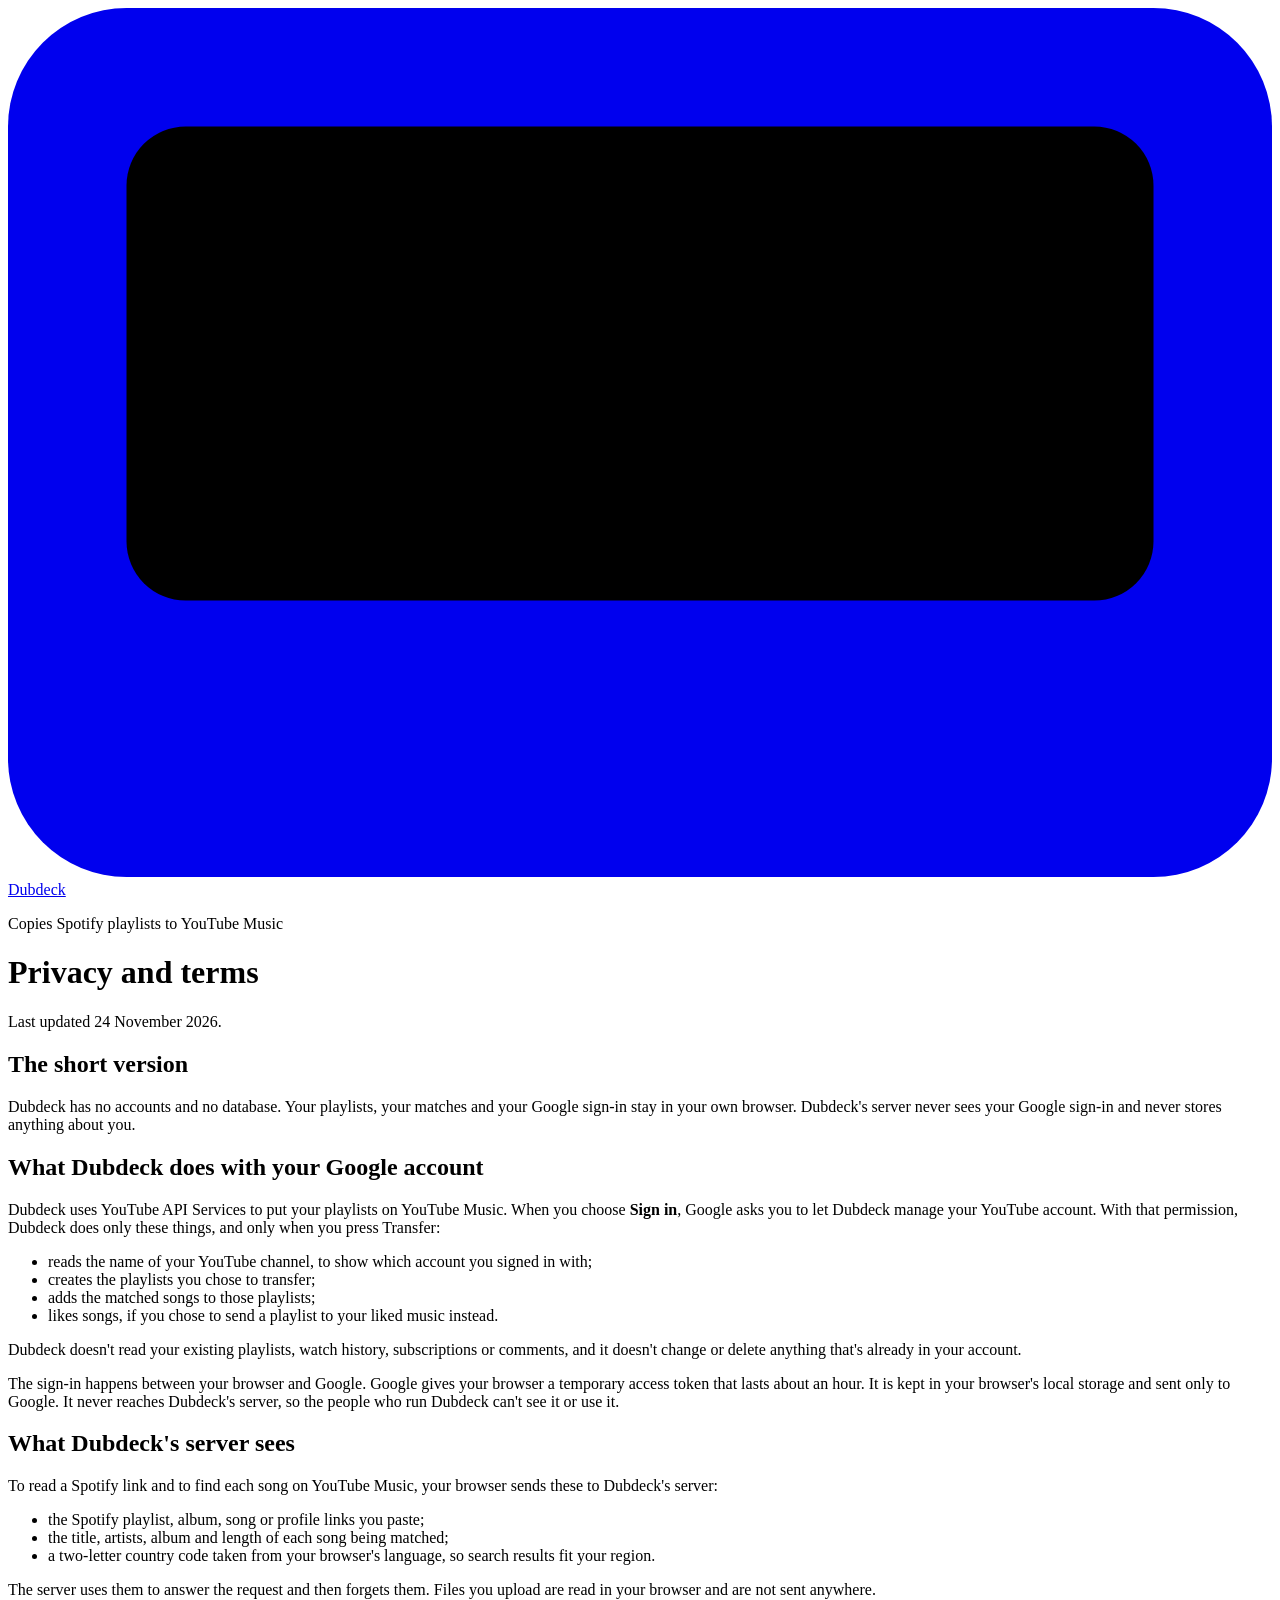
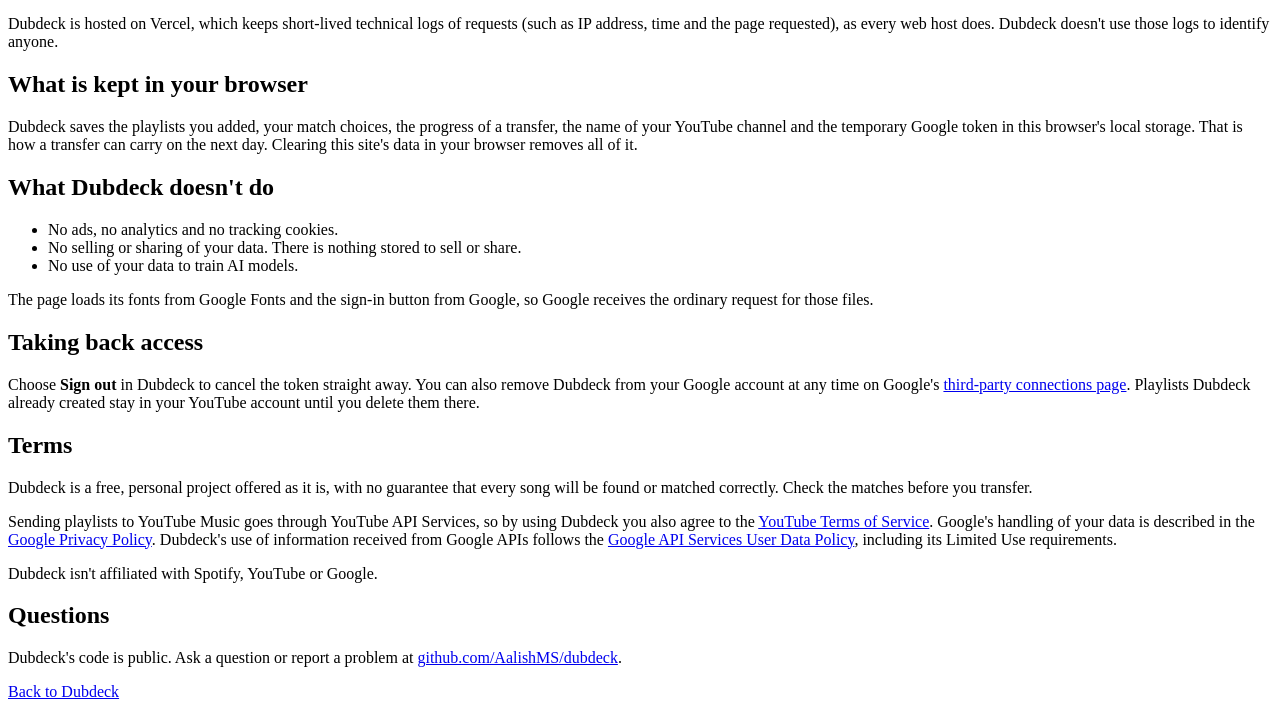
==== public/privacy.html @ aac77d81 "Read whole playlists and profiles from a link; add privacy page - A playlist link now brings every s" ====
<!doctype html>
<html lang="en">
<head>
  <meta charset="utf-8">
  <meta name="viewport" content="width=device-width, initial-scale=1, viewport-fit=cover">
  <title>Privacy and terms · Dubdeck</title>
  <meta name="description" content="What Dubdeck does with your playlists and your Google sign-in.">
  <link rel="icon" href="data:image/svg+xml,%3Csvg xmlns='http://www.w3.org/2000/svg' viewBox='0 0 32 22'%3E%3Crect width='32' height='22' rx='3' fill='%23383c3a'/%3E%3Crect x='3' y='3' width='26' height='12' rx='1.5' fill='%23f2efe6'/%3E%3Crect x='8' y='7' width='16' height='5' rx='2.5' fill='%232a2623'/%3E%3Ccircle cx='11' cy='9.5' r='1.6' fill='%23e2962b'/%3E%3Ccircle cx='21' cy='9.5' r='1.6' fill='%23e2962b'/%3E%3C/svg%3E">
  <link rel="preconnect" href="https://fonts.googleapis.com">
  <link rel="preconnect" href="https://fonts.gstatic.com" crossorigin>
  <link rel="stylesheet" href="https://fonts.googleapis.com/css2?family=Archivo:wdth,wght@62..125,400..800&family=Kalam:wght@400;700&display=swap">
  <link rel="stylesheet" href="/styles.css">
</head>
<body>
  <header class="deck">
    <div class="wrap">
      <div class="deck-top deck-top-solo">
        <a class="brand" href="/">
          <svg viewBox="0 0 32 22" aria-hidden="true"><rect width="32" height="22" rx="3" fill="currentColor"/><rect x="3" y="3" width="26" height="12" rx="1.5" fill="var(--label)"/><rect x="8" y="7" width="16" height="5" rx="2.5" fill="var(--window)"/><circle cx="11" cy="9.5" r="1.6" fill="var(--amber)"/><circle cx="21" cy="9.5" r="1.6" fill="var(--amber)"/></svg>
          Dubdeck
        </a>
        <p class="model">Copies Spotify playlists to YouTube Music</p>
      </div>
    </div>
  </header>

  <main class="wrap">
    <div class="view-head">
      <h1 class="prose-title">Privacy and terms</h1>
      <p class="lede">Last updated 24 November 2026.</p>
    </div>

    <article class="panel prose">
      <h2>The short version</h2>
      <p>Dubdeck has no accounts and no database. Your playlists, your matches and your Google sign-in stay in your own browser. Dubdeck's server never sees your Google sign-in and never stores anything about you.</p>

      <h2>What Dubdeck does with your Google account</h2>
      <p>Dubdeck uses YouTube API Services to put your playlists on YouTube Music. When you choose <b>Sign in</b>, Google asks you to let Dubdeck manage your YouTube account. With that permission, Dubdeck does only these things, and only when you press Transfer:</p>
      <ul>
        <li>reads the name of your YouTube channel, to show which account you signed in with;</li>
        <li>creates the playlists you chose to transfer;</li>
        <li>adds the matched songs to those playlists;</li>
        <li>likes songs, if you chose to send a playlist to your liked music instead.</li>
      </ul>
      <p>Dubdeck doesn't read your existing playlists, watch history, subscriptions or comments, and it doesn't change or delete anything that's already in your account.</p>
      <p>The sign-in happens between your browser and Google. Google gives your browser a temporary access token that lasts about an hour. It is kept in your browser's local storage and sent only to Google. It never reaches Dubdeck's server, so the people who run Dubdeck can't see it or use it.</p>

      <h2>What Dubdeck's server sees</h2>
      <p>To read a Spotify link and to find each song on YouTube Music, your browser sends these to Dubdeck's server:</p>
      <ul>
        <li>the Spotify playlist, album, song or profile links you paste;</li>
        <li>the title, artists, album and length of each song being matched;</li>
        <li>a two-letter country code taken from your browser's language, so search results fit your region.</li>
      </ul>
      <p>The server uses them to answer the request and then forgets them. Files you upload are read in your browser and are not sent anywhere.</p>
      <p>Dubdeck is hosted on Vercel, which keeps short-lived technical logs of requests (such as IP address, time and the page requested), as every web host does. Dubdeck doesn't use those logs to identify anyone.</p>

      <h2>What is kept in your browser</h2>
      <p>Dubdeck saves the playlists you added, your match choices, the progress of a transfer, the name of your YouTube channel and the temporary Google token in this browser's local storage. That is how a transfer can carry on the next day. Clearing this site's data in your browser removes all of it.</p>

      <h2>What Dubdeck doesn't do</h2>
      <ul>
        <li>No ads, no analytics and no tracking cookies.</li>
        <li>No selling or sharing of your data. There is nothing stored to sell or share.</li>
        <li>No use of your data to train AI models.</li>
      </ul>
      <p>The page loads its fonts from Google Fonts and the sign-in button from Google, so Google receives the ordinary request for those files.</p>

      <h2>Taking back access</h2>
      <p>Choose <b>Sign out</b> in Dubdeck to cancel the token straight away. You can also remove Dubdeck from your Google account at any time on Google's <a href="https://myaccount.google.com/connections" target="_blank" rel="noopener">third-party connections page</a>. Playlists Dubdeck already created stay in your YouTube account until you delete them there.</p>

      <h2>Terms</h2>
      <p>Dubdeck is a free, personal project offered as it is, with no guarantee that every song will be found or matched correctly. Check the matches before you transfer.</p>
      <p>Sending playlists to YouTube Music goes through YouTube API Services, so by using Dubdeck you also agree to the <a href="https://www.youtube.com/t/terms" target="_blank" rel="noopener">YouTube Terms of Service</a>. Google's handling of your data is described in the <a href="https://www.google.com/policies/privacy" target="_blank" rel="noopener">Google Privacy Policy</a>. Dubdeck's use of information received from Google APIs follows the <a href="https://developers.google.com/terms/api-services-user-data-policy" target="_blank" rel="noopener">Google API Services User Data Policy</a>, including its Limited Use requirements.</p>
      <p>Dubdeck isn't affiliated with Spotify, YouTube or Google.</p>

      <h2>Questions</h2>
      <p>Dubdeck's code is public. Ask a question or report a problem at <a href="https://github.com/AalishMS/dubdeck/issues" target="_blank" rel="noopener">github.com/AalishMS/dubdeck</a>.</p>
    </article>

    <p class="site-foot"><a href="/">Back to Dubdeck</a></p>
  </main>
</body>
</html>
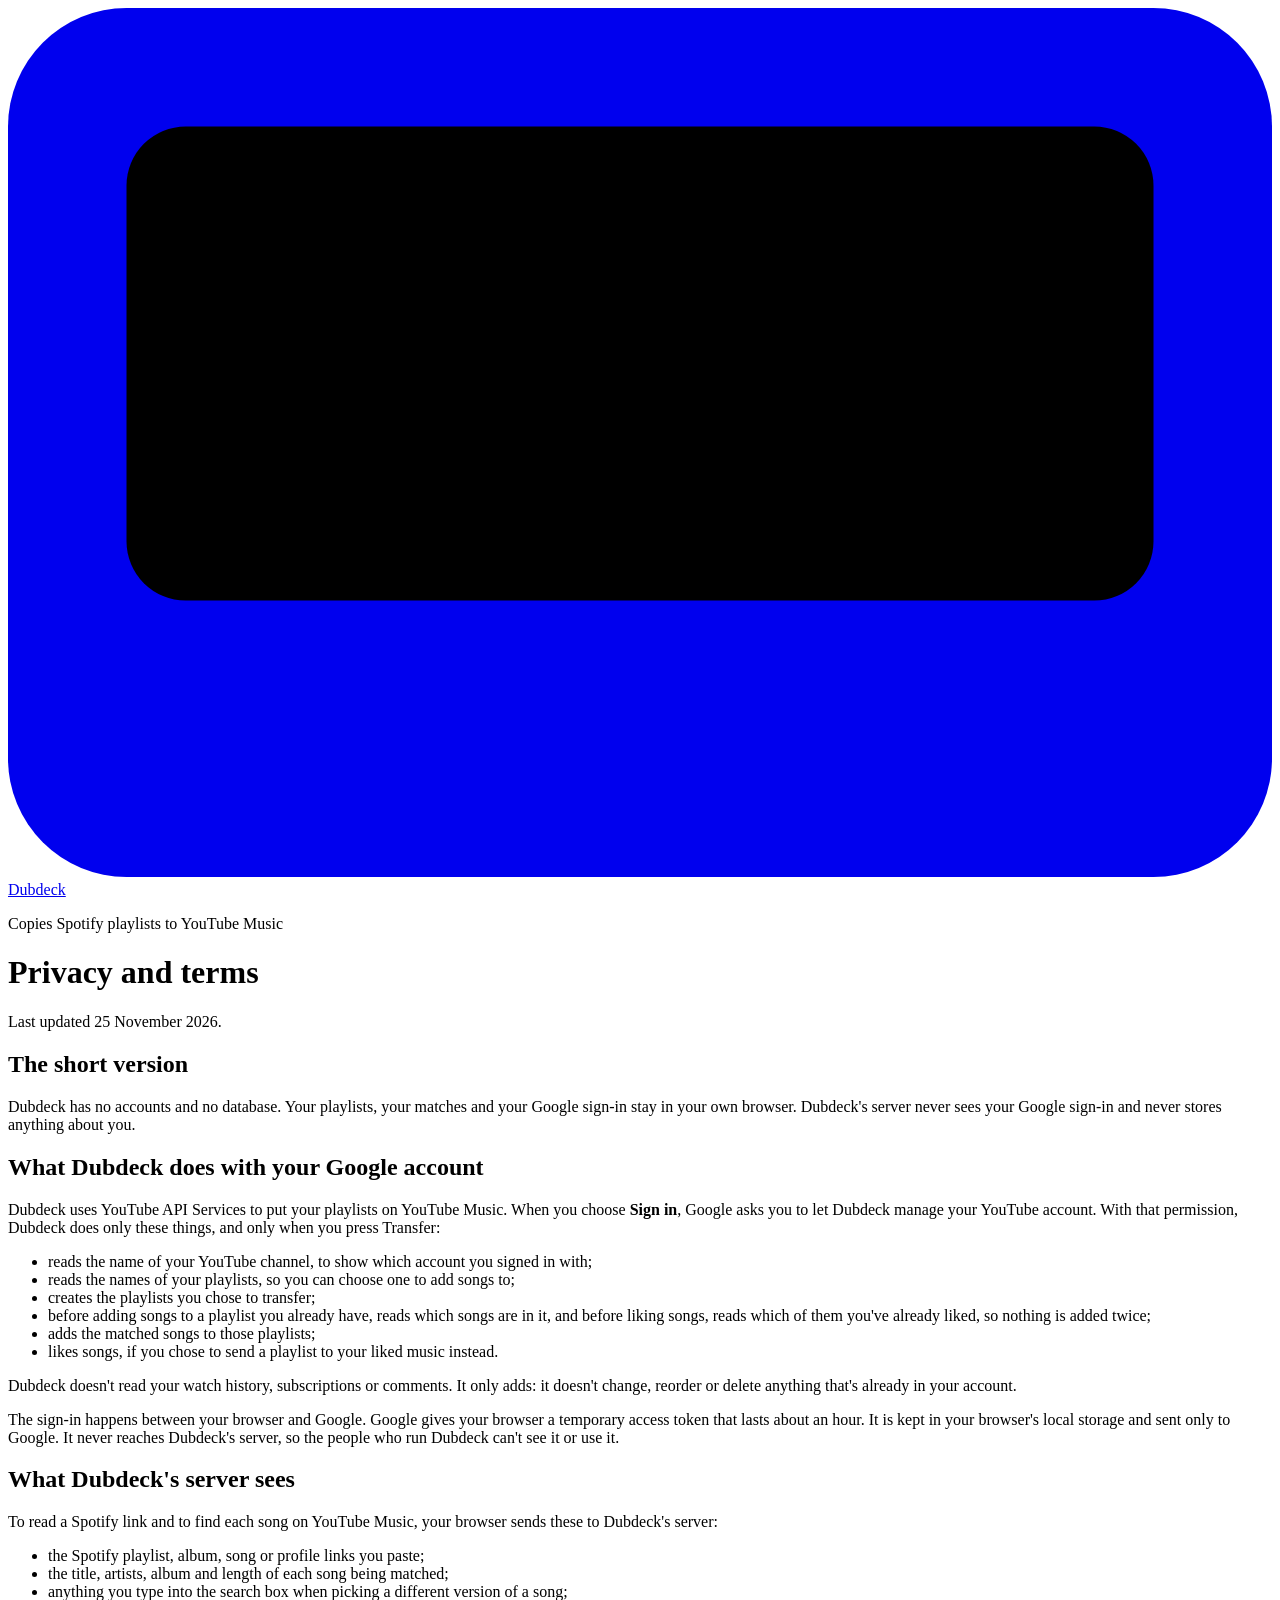
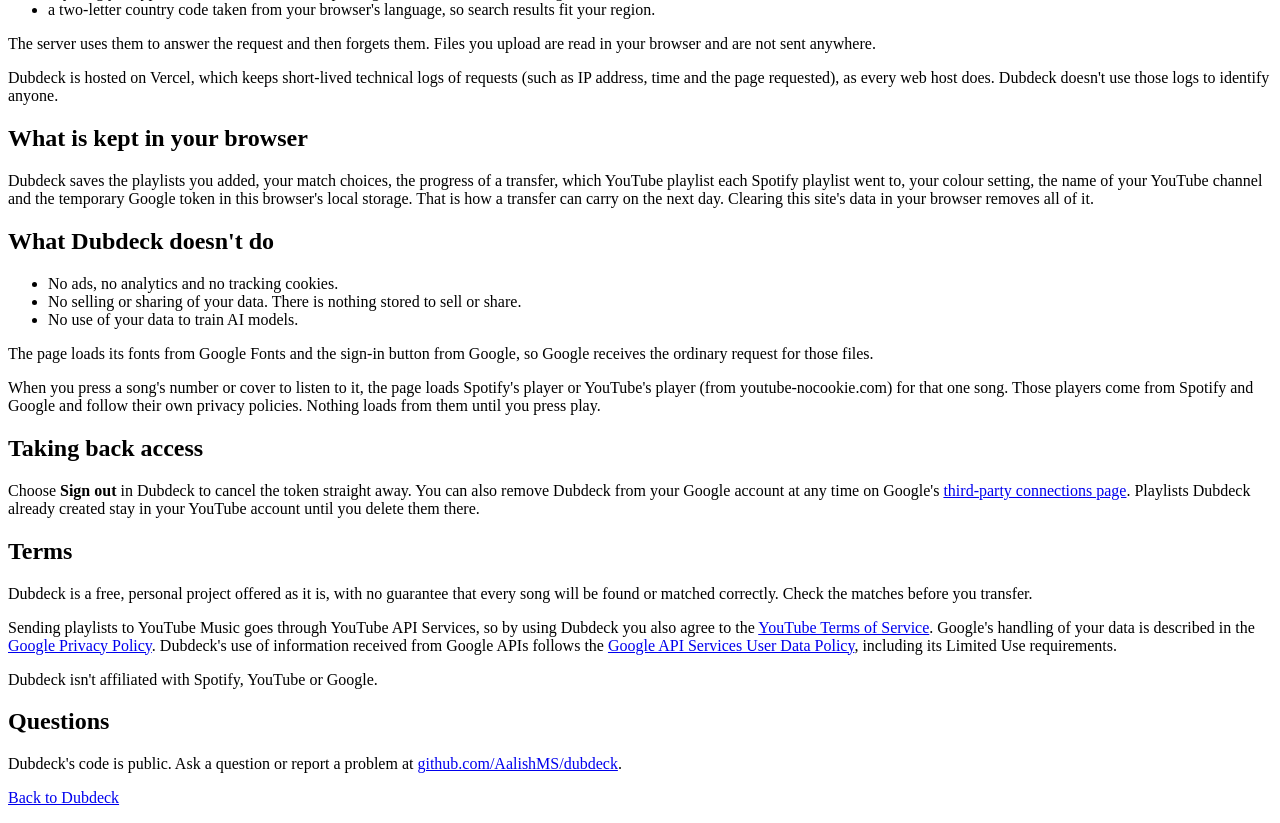
==== commit 69360aaf: "Listen, search and check matches one by one; send to existing playlists - Spotify: when the anonymou" ====
--- a/public/privacy.html
+++ b/public/privacy.html
@@ -27,7 +27,7 @@
   <main class="wrap">
     <div class="view-head">
       <h1 class="prose-title">Privacy and terms</h1>
-      <p class="lede">Last updated 24 November 2026.</p>
+      <p class="lede">Last updated 25 November 2026.</p>
     </div>
 
     <article class="panel prose">
@@ -38,11 +38,13 @@
       <p>Dubdeck uses YouTube API Services to put your playlists on YouTube Music. When you choose <b>Sign in</b>, Google asks you to let Dubdeck manage your YouTube account. With that permission, Dubdeck does only these things, and only when you press Transfer:</p>
       <ul>
         <li>reads the name of your YouTube channel, to show which account you signed in with;</li>
+        <li>reads the names of your playlists, so you can choose one to add songs to;</li>
         <li>creates the playlists you chose to transfer;</li>
+        <li>before adding songs to a playlist you already have, reads which songs are in it, and before liking songs, reads which of them you've already liked, so nothing is added twice;</li>
         <li>adds the matched songs to those playlists;</li>
         <li>likes songs, if you chose to send a playlist to your liked music instead.</li>
       </ul>
-      <p>Dubdeck doesn't read your existing playlists, watch history, subscriptions or comments, and it doesn't change or delete anything that's already in your account.</p>
+      <p>Dubdeck doesn't read your watch history, subscriptions or comments. It only adds: it doesn't change, reorder or delete anything that's already in your account.</p>
       <p>The sign-in happens between your browser and Google. Google gives your browser a temporary access token that lasts about an hour. It is kept in your browser's local storage and sent only to Google. It never reaches Dubdeck's server, so the people who run Dubdeck can't see it or use it.</p>
 
       <h2>What Dubdeck's server sees</h2>
@@ -50,13 +52,14 @@
       <ul>
         <li>the Spotify playlist, album, song or profile links you paste;</li>
         <li>the title, artists, album and length of each song being matched;</li>
+        <li>anything you type into the search box when picking a different version of a song;</li>
         <li>a two-letter country code taken from your browser's language, so search results fit your region.</li>
       </ul>
       <p>The server uses them to answer the request and then forgets them. Files you upload are read in your browser and are not sent anywhere.</p>
       <p>Dubdeck is hosted on Vercel, which keeps short-lived technical logs of requests (such as IP address, time and the page requested), as every web host does. Dubdeck doesn't use those logs to identify anyone.</p>
 
       <h2>What is kept in your browser</h2>
-      <p>Dubdeck saves the playlists you added, your match choices, the progress of a transfer, the name of your YouTube channel and the temporary Google token in this browser's local storage. That is how a transfer can carry on the next day. Clearing this site's data in your browser removes all of it.</p>
+      <p>Dubdeck saves the playlists you added, your match choices, the progress of a transfer, which YouTube playlist each Spotify playlist went to, your colour setting, the name of your YouTube channel and the temporary Google token in this browser's local storage. That is how a transfer can carry on the next day. Clearing this site's data in your browser removes all of it.</p>
 
       <h2>What Dubdeck doesn't do</h2>
       <ul>
@@ -65,6 +68,7 @@
         <li>No use of your data to train AI models.</li>
       </ul>
       <p>The page loads its fonts from Google Fonts and the sign-in button from Google, so Google receives the ordinary request for those files.</p>
+      <p>When you press a song's number or cover to listen to it, the page loads Spotify's player or YouTube's player (from youtube-nocookie.com) for that one song. Those players come from Spotify and Google and follow their own privacy policies. Nothing loads from them until you press play.</p>
 
       <h2>Taking back access</h2>
       <p>Choose <b>Sign out</b> in Dubdeck to cancel the token straight away. You can also remove Dubdeck from your Google account at any time on Google's <a href="https://myaccount.google.com/connections" target="_blank" rel="noopener">third-party connections page</a>. Playlists Dubdeck already created stay in your YouTube account until you delete them there.</p>
